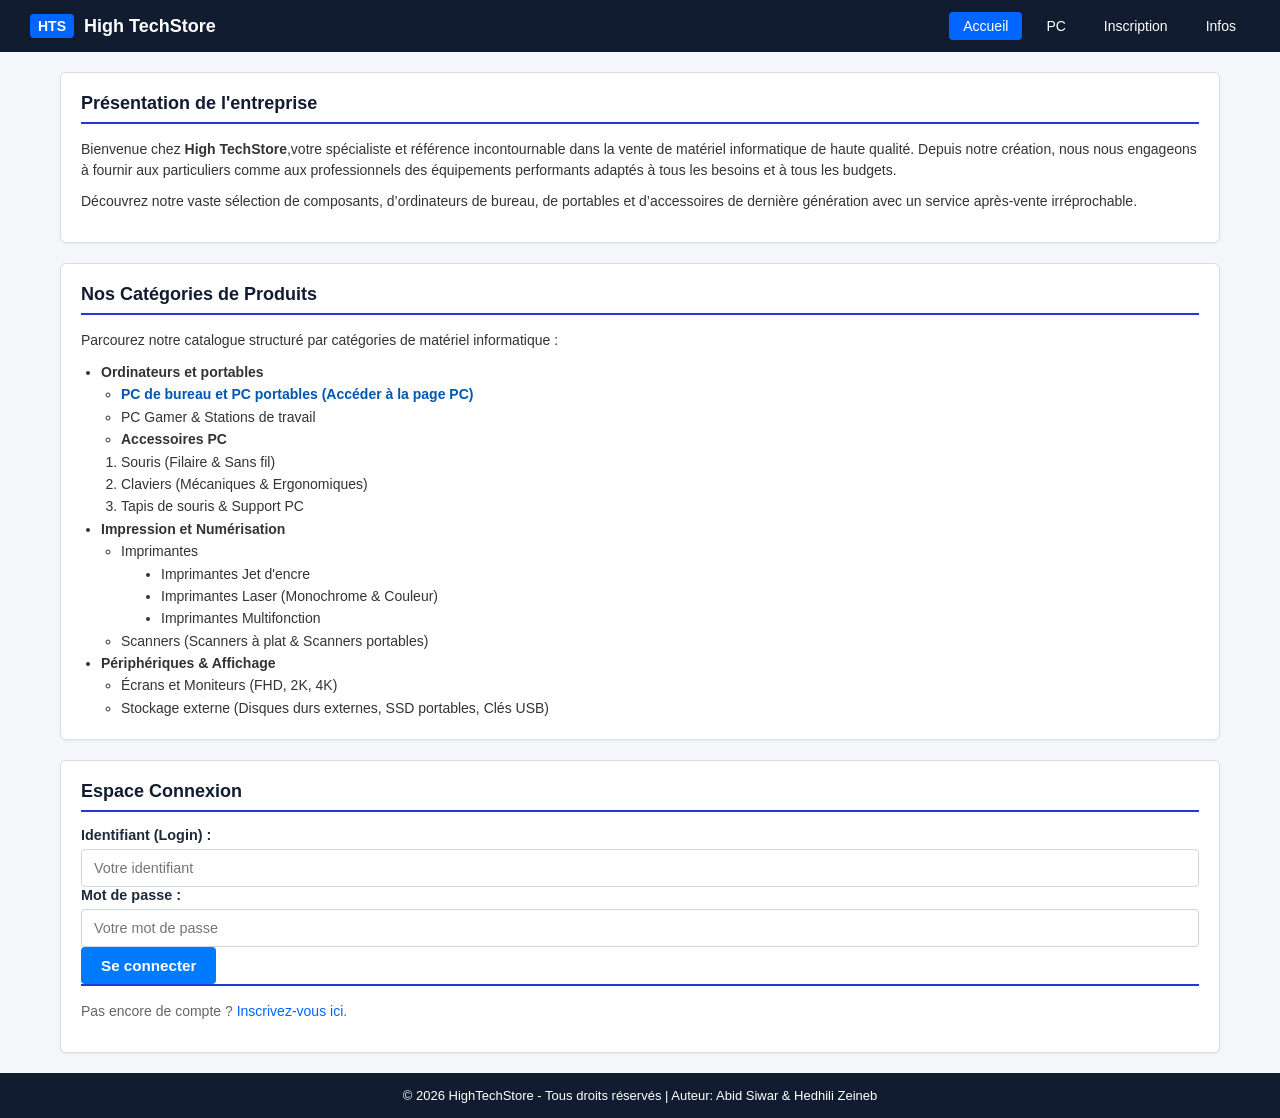
==== index.html @ 5d66ee6f "page index réalisée" ====
<!DOCTYPE html>
<html lang="en">
  <head>
    <meta charset="UTF-8" />
    <meta name="viewport" content="width=device-width, initial-scale=1.0" />
    <link rel="stylesheet" href="style1.css" />
    <title>HighTechStore</title>
  </head>

  <body>
    <header class="header">
      <div class="containerlogo">
        <span class="logo">HTS</span>
        <span class="title">High TechStore</span>
      </div>
      <nav class="nav">
        <a href="index.html" class="active">Accueil</a>
        <a href="./pc.html">PC</a>
        <a href="./inscription.html">Inscription</a>
        <a href="./infos.html">Infos</a>
      </nav>
    </header>
    <main class="container">
      <div class="partie1">
        <section class="card">
          <h2>Présentation de l'entreprise</h2>
          <hr />
          <p>
            Bienvenue chez <strong>High TechStore</strong>,votre spécialiste et
            référence incontournable dans la vente de matériel informatique de
            haute qualité. Depuis notre création, nous nous engageons à fournir
            aux particuliers comme aux professionnels des équipements
            performants adaptés à tous les besoins et à tous les budgets.
          </p>
          <p>
            Découvrez notre vaste sélection de composants, d’ordinateurs de
            bureau, de portables et d’accessoires de dernière génération avec un
            service après-vente irréprochable.
          </p>
        </section>
        <section class="card">
          <h2>Nos Catégories de Produits</h2>
          <hr />
          <p>
            Parcourez notre catalogue structuré par catégories de matériel
            informatique :
          </p>
          <ul class="liste1">
            <li>
              <strong>Ordinateurs et portables</strong>
              <ul class="liste2">
                <li>
                  <a href="./pc.html"
                    ><strong
                      >PC de bureau et PC portables (Accéder à la page
                      PC)</strong
                    ></a
                  >
                </li>
                <li>PC Gamer & Stations de travail</li>
                <li>
                  <strong>Accessoires PC</strong>
                  <ol type="1">
                    <li>Souris (Filaire & Sans fil)</li>
                    <li>Claviers (Mécaniques & Ergonomiques)</li>
                    <li>Tapis de souris & Support PC</li>
                  </ol>
                </li>
              </ul>
            </li>
            <li>
              <strong>Impression et Numérisation</strong>
              <ul>
                <li>
                  Imprimantes
                  <ul>
                    <li class="listI">Imprimantes Jet d'encre</li>
                    <li class="listI">
                      Imprimantes Laser (Monochrome & Couleur)
                    </li>
                    <li class="listI">Imprimantes Multifonction</li>
                  </ul>
                </li>
                <li>Scanners (Scanners à plat & Scanners portables)</li>
              </ul>
            </li>
            <li>
              <strong>Périphériques & Affichage</strong>
              <ul>
                <li>Écrans et Moniteurs (FHD, 2K, 4K)</li>
                <li>
                  Stockage externe (Disques durs externes, SSD portables, Clés
                  USB)
                </li>
              </ul>
            </li>
          </ul>
        </section>
        <aside class="partie2">
          <section class="card">
            <h2 class="page-title">Espace Connexion</h2>
            <hr />
            <form action="#" method="post" class="login-form">
              <div class="form">
                <label for="login">Identifiant (Login) :</label>
                <input
                  type="text"
                  id="login"
                  name="login"
                  placeholder="Votre identifiant"
                />
              </div>
              <div class="form">
                <label for="password">Mot de passe :</label>
                <input
                  type="password"
                  id="password"
                  name="password"
                  placeholder="Votre mot de passe"
                />
              </div>
              <button type="submit" class="button">Se connecter</button>
            </form>
            <hr />
            <p class="loginlink">
              Pas encore de compte ?
              <a href="./inscription.html">Inscrivez-vous ici</a>.
            </p>
          </section>
        </aside>
      </div>
    </main>
    <footer class="footer">
      <p>
        &copy 2026 HighTechStore - Tous droits réservés | Auteur: Abid Siwar &
        Hedhili Zeineb
      </p>
    </footer>
  </body>
</html>
---- style1.css ----
* {
    box-sizing: border-box;
    margin: 0;
    padding: 0;
}

body {
    font-family: Arial, sans-serif;
    background-color: #f4f6f9;
    color: #333;
    display: flex;
    flex-direction: column;
    min-height: 100vh;
}

.header {
    background-color: #111c30;
    color: white;
    display: flex;
    justify-content: space-between;
    align-items: center;
    padding: 12px 30px;
}

.containerlogo {
    display: flex;
    align-items: center;
    gap: 10px;
}

.logo {
    background-color: #0066ff;
    color: white;
    padding: 4px 8px;
    border-radius: 4px;
    font-weight: bold;
    font-size: 14px;
}

.title {
    font-size: 18px;
    font-weight: bold;
}

.nav {
    display: flex;
    gap: 10px;
}
.nav a {
    color: white;
    text-decoration: none;
    padding: 6px 14px;
    border-radius: 4px;
    font-size: 14px;
}

.nav a.active, .nav a:hover {
    background-color: #0066ff;
}
.main-nav a {
    color: white;
    text-decoration: none;
    padding: 6px 14px;
    border-radius: 4px;
    font-size: 14px;
}

.main-nav a.active, .main-nav a:hover {
    background-color: #0066ff;
}

.container {
    display: flex;
    max-width: 1200px;
    width: 100%;
    margin: 20px auto;
    padding: 0 20px;
    gap: 20px;
    flex: 1;
}

.partie1 {
    flex: 2;
    display: flex;
    flex-direction: column;
    gap: 20px;
}

.partie2 {
    flex: 1;
}

.card {
    background: white;
    border: 1px solid #dcdcdc;
    border-radius: 6px;
    padding: 20px;
    box-shadow: 0 1px 3px rgba(0,0,0,0.05);
}

.card h2 {
    font-size: 18px;
    color: #111c30;
    margin-bottom: 8px;
}
.card hr {
    border: none;
    border-top: 2px solid #2736d6;
    margin-bottom: 15px;
}

.card p {
    font-size: 14px;
    line-height: 1.5;
    margin-bottom: 10px;
}


.liste1 {
    margin-left: 20px;
    font-size: 14px;
    line-height: 1.6;
}

.liste1 ul {
    margin-left: 20px;
    list-style-type: circle;
}
.listI{
    margin-left: 20px;
    list-style-type: disc;

}


.liste1 a {
    color: #0056b3;
    text-decoration: none;
}

.liste1 a:hover {
    text-decoration: underline;
}
.form {
    display: flex;
    flex-direction: column;
    gap: 6px;
}
.form label {
    font-weight: bold;
    font-size: 0.9rem;
    color: #1e293b;
}
.form input {
    padding: 10px 12px;
    border: 1px solid #cbd5e1;
    border-radius: 4px;
    font-size: 0.9rem;
    outline: none;
}
.form input:focus {
    border-color: #007bff;
}
.button {
   background-color: #007bff;
    color: #fff;
    border: none;
    padding: 10px 20px;
    border-radius: 4px;
    font-weight: bold;
    cursor: pointer;
    align-self: flex-start;
    font-size: 0.95rem;
}

.button:hover {
    background-color: #0052cc;
}

.loginlink {
    font-size: 12px;
    margin-top: 15px;
    text-align: left;
    color: #666;
}
.loginlink a {
    color: #0066ff;
    text-decoration: none;
}

.loginlink a:hover {
    text-decoration: underline;
}

.footer {
    background-color: #111c30;
    color: white;
    text-align: center;
    padding: 15px;
    font-size: 13px;
    margin-top: auto;
}
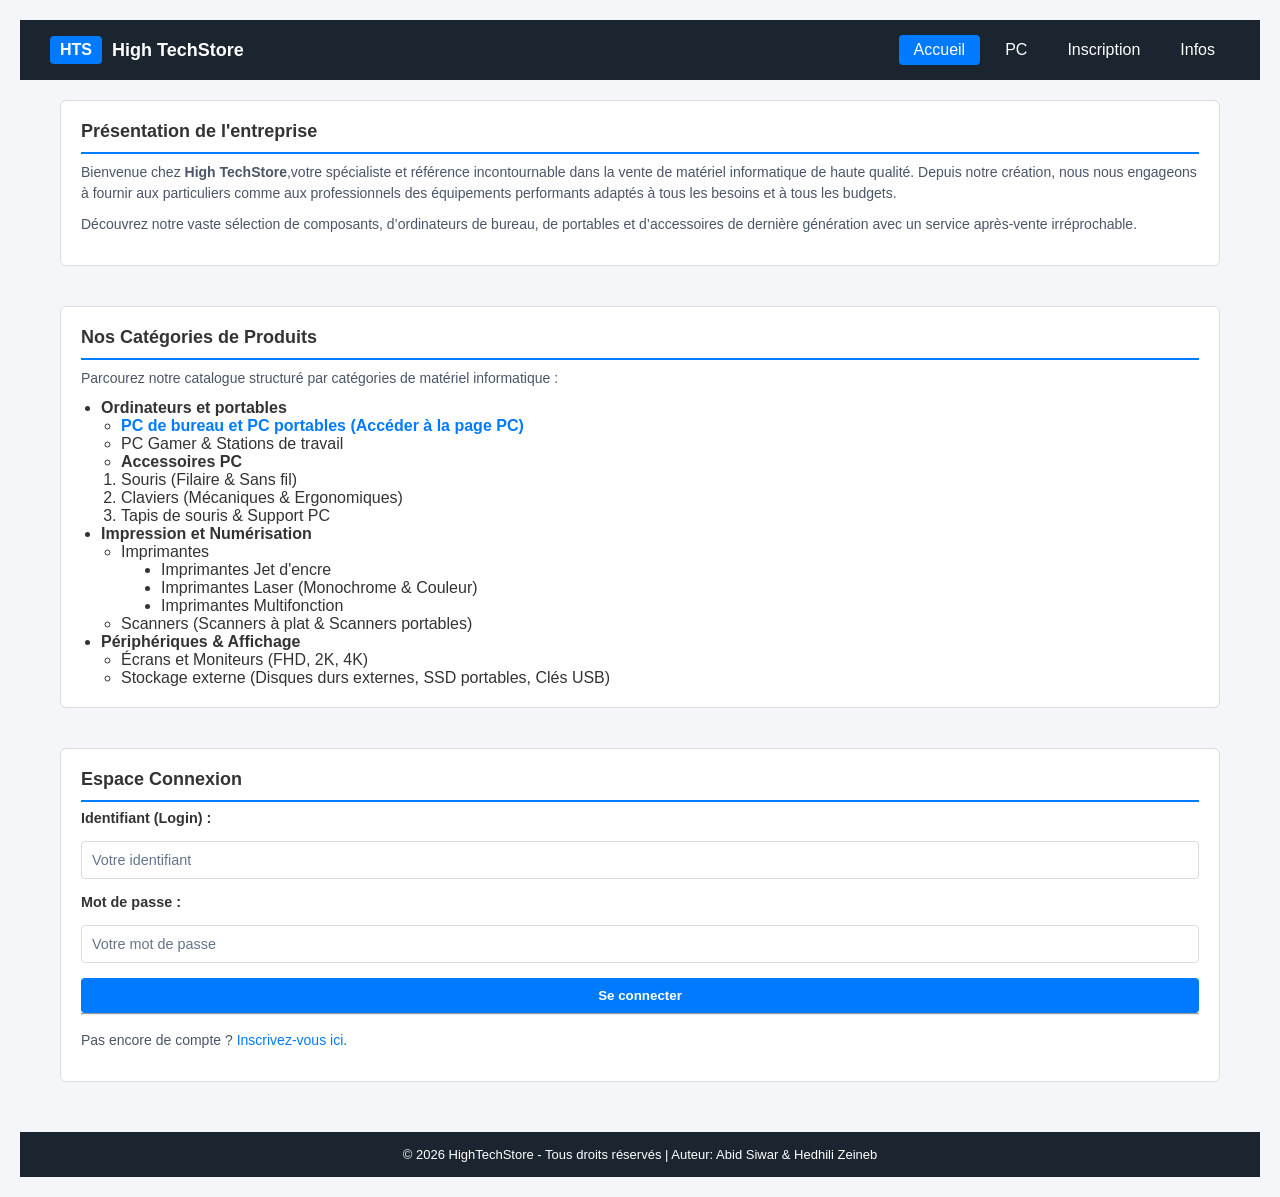
==== commit be1aecb7: "page infos updated" ====
--- a/index.html
+++ b/index.html
@@ -3,7 +3,7 @@
   <head>
     <meta charset="UTF-8" />
     <meta name="viewport" content="width=device-width, initial-scale=1.0" />
-    <link rel="stylesheet" href="style1.css" />
+    <link rel="stylesheet" href="./style/style.css" />
     <title>HighTechStore</title>
   </head>
 
@@ -20,11 +20,10 @@
         <a href="./infos.html">Infos</a>
       </nav>
     </header>
-    <main class="container">
+    <main class="container index-layout">
       <div class="partie1">
         <section class="card">
           <h2>Présentation de l'entreprise</h2>
-          <hr />
           <p>
             Bienvenue chez <strong>High TechStore</strong>,votre spécialiste et
             référence incontournable dans la vente de matériel informatique de
@@ -40,7 +39,6 @@
         </section>
         <section class="card">
           <h2>Nos Catégories de Produits</h2>
-          <hr />
           <p>
             Parcourez notre catalogue structuré par catégories de matériel
             informatique :
@@ -96,10 +94,10 @@
             </li>
           </ul>
         </section>
+      </div>
         <aside class="partie2">
           <section class="card">
             <h2 class="page-title">Espace Connexion</h2>
-            <hr />
             <form action="#" method="post" class="login-form">
               <div class="form">
                 <label for="login">Identifiant (Login) :</label>
@@ -119,7 +117,7 @@
                   placeholder="Votre mot de passe"
                 />
               </div>
-              <button type="submit" class="button">Se connecter</button>
+              <button type="submit" class="button btn-full">Se connecter</button>
             </form>
             <hr />
             <p class="loginlink">
@@ -132,7 +130,7 @@
     </main>
     <footer class="footer">
       <p>
-        &copy 2026 HighTechStore - Tous droits réservés | Auteur: Abid Siwar &
+        &copy; 2026 HighTechStore - Tous droits réservés | Auteur: Abid Siwar &
         Hedhili Zeineb
       </p>
     </footer>
--- a/style/style.css
+++ b/style/style.css
@@ -0,0 +1,414 @@
+:root{
+    --primary-color: #007bff; 
+    --primary-hover: #0056b3;
+  --dark-header: #1a252f;
+  --dark-nav: #2c3e50;
+  --dark-sub-header: #34495e;
+  --bg-body: #f4f6f9;
+  --bg-card: #ffffff;
+  --bg-search: #e9ecef;
+  --bg-placeholder: #e2e8f0;
+  --text-primary: #333333;
+  --text-muted: #4a5568;
+  --text-light: #ffffff;
+  --text-placeholder: #64748b;
+  --text-price: #d9534f;
+  --border-color: #dddddd;
+  --border-table: #cccccc;
+  --border-placeholder: #cbd5e1;
+}
+*{
+    box-sizing: border-box;
+    padding: 0;
+    margin: 0;
+}
+body {
+    background-color: var(--bg-body);
+    font-family: Arial, sans-serif;
+    color: var(--text-primary);
+    padding: 20px;
+}
+.header {
+    background-color: var(--dark-header);
+    color: var(--text-light);
+    display: flex;
+    flex-direction: column;
+    align-items: center;
+    padding: 15px 30px;
+    gap: 15px;
+  }
+.containerlogo {
+    display: flex;
+    align-items: center;
+    gap: 10px;
+  }
+.logo {
+    background-color: var(--primary-color);
+    color: var(--text-light);
+    padding: 5px 10px;
+    border-radius: 4px;
+    font-weight: bold;
+  }
+.nav {
+    display: flex;
+    flex-wrap: wrap;
+    justify-content: center;
+    gap: 10px;
+}
+.nav a.active, .nav a:hover {
+    background-color: var(--primary-color);
+  }
+  
+.nav a {
+    color: var(--text-light);
+    text-decoration: none;
+    padding: 6px 15px;
+    border-radius: 4px;
+  } 
+.footer {
+    background-color: var(--dark-header);
+    color: var(--text-light);
+    text-align: center;
+    padding: 15px;
+    font-size: 13px;
+    margin-top: 30px;
+  }
+@media (min-width: 768px) {
+    .header {
+      flex-direction: row;
+      justify-content: space-between;
+    }
+  } 
+.container {
+    max-width: 1100px;
+    margin: 20px auto;
+    padding: 0 20px;
+  }
+.card {
+    background-color: var(--bg-card);
+    border: 1px solid var(--border-color);
+    border-radius: 6px;
+    padding: 20px;
+    margin-bottom: 20px;
+  }
+h2 {
+    font-size: 1.2rem;
+    color: var(--text-primary);
+    margin-bottom: 15px;
+    padding-bottom: 10px;
+    border-bottom: 2px solid var(--primary-color);
+  }
+.index-layout {
+    display: grid;
+    grid-template-columns: 1fr;
+    gap: 20px;
+  }
+@media (min-width: 768px) {
+    .index-layout {
+      grid-template-columns: 2fr 1fr;
+    }
+  }
+form{
+    display: grid;
+    grid-template-columns: 1fr;
+    gap: 15px;
+}
+.info{
+    display: flex;
+    flex-direction: column;
+    gap: 5px;
+}
+.info label{
+    font-size: 0.9rem;
+    font-weight: bold;
+}
+.info input,.info select ,.info textarea{
+    padding: 8px 10px;
+    border: 1px solid var(--border-color);
+    border-radius: 4px;
+    font-family: inherit;
+}
+.info input:focus,.info select:focus ,.info textarea:focus{
+    border-color: var(--primary-color);
+    outline: none;
+}
+::placeholder {
+    color: var(--text-placeholder);
+  }
+.lab{
+    display: flex;
+    align-items: center;
+    gap: 15px;
+    height: 100%;
+}
+.sex{
+    display: flex;
+    gap: 15px;
+    align-items: center;
+    height: 100%;
+    padding-top: 8px;
+}
+.rmq{
+    grid-column: 1/-1;
+}
+.btn{
+    color: var(--text-light);
+    background-color: var(--primary-color);
+    padding: 10px 20px;
+    border: none;
+    border-radius: 4px;
+    font-size: 1rem;
+    font-weight: bold;
+    cursor: pointer;
+}
+.btn2{
+    grid-column: 1/-1;
+}
+.btn:hover {
+    background-color: var(--primary-hover);
+  }
+@media (min-width: 768px) {
+    .form-grid { grid-template-columns: repeat(3, 1fr); }
+  }
+.glo{
+    margin: 0;
+}
+.glo dt{
+    font-weight: bold;
+    color: var(--primary-color); 
+    background-color: var(--bg-search);
+    padding: 8px 12px;
+    margin-top: 15px;
+    margin-bottom: 5px;
+    border-left: 4px solid var(--primary-color);
+}
+.glo dd{
+    padding: 5px 12px;
+    color: var(--text-muted);
+    font-size: 0.95rem;
+}
+.tab{
+    width: 100%;
+    overflow-x: auto;
+}
+.plan{
+    width: 100%;
+    border-collapse: collapse;
+    text-align: center;
+    font-size: 0.9rem;
+}
+.plan th,.plan td{
+    border: 1px solid var(--border-table);
+    padding: 12px 5px;
+}
+.plan .main{
+    background-color: var(--dark-header);
+    color: var(--text-light);
+    font-size: 1rem;
+    letter-spacing: 1px;
+}
+.plan .vide{
+    background-color: var(--bg-card);
+}
+.plan .side{
+    background-color: var(--dark-sub-header);
+    color: var(--text-light);
+    vertical-align: middle;
+}
+.lab{
+    display: flex;
+    align-items: center;
+    gap: 15px;
+    height: 100%;
+}
+
+.plan .lab{
+    font-weight: normal;
+    color: var(--text-primary);
+    background-color: var(--bg-card);
+}
+.plan thead tr:nth-child(2) th {
+    background-color: var(--bg-search); 
+    font-weight: normal; 
+    color: var(--text-primary);
+}
+@media(max-width: 600px){
+    .plan{
+        font-size: 0.75rem;
+    }
+    .plan th,.plan td{
+        padding: 6px 3px;
+    }
+}
+.title {
+    font-size: 18px;
+    font-weight: bold;
+}
+.main-nav a {
+    color: white;
+    text-decoration: none;
+    padding: 6px 14px;
+    border-radius: 4px;
+    font-size: 14px;
+}
+
+.main-nav a.active, .main-nav a:hover {
+    background-color: #0066ff;
+}
+
+.container {
+    display: grid;
+    grid-template-columns: 1fr;
+    max-width: 1200px;
+    width: 100%;
+    margin: 20px auto;
+    padding: 0 20px;
+    gap: 20px;
+}
+.partie1 {
+    display: flex;
+    flex-direction: column;
+    gap: 20px;
+}
+
+.partie2 {
+    flex: 1;
+}
+.card {
+    background-color: var(--bg-card);
+    border: 1px solid var(--border-color);
+    border-radius: 6px;
+    padding: 20px;
+}
+.card h2 {
+    font-size: 18px;
+    color: var(--text-primary);
+    margin-bottom: 8px;
+}
+.card p {
+    font-size: 14px;
+    line-height: 1.5;
+    margin-bottom: 10px;
+    color: var(--text-muted);
+}
+.liste1 {
+    margin-left: 20px;
+}
+.liste1 ul {
+    margin-left: 20px;
+    list-style-type: circle;
+}
+.listI{
+    margin-left: 20px;
+    list-style-type: disc;
+
+}
+.liste1 a {
+    color: var(--primary-color);
+    text-decoration: none;
+}
+.liste1 a:hover {
+    text-decoration: underline;
+}
+.form {
+    display: flex;
+    flex-direction: column;
+    gap: 15px;
+}
+.form label {
+    font-weight: bold;
+    font-size: 0.9rem;
+}
+.form input {
+    padding: 10px;
+    border: 1px solid var(--border-color);
+    border-radius: 4px;
+    font-size: 0.9rem;
+}
+.form input:focus {
+    border-color: var(--primary-color);
+    outline: none;
+}
+
+.button {
+    background-color: var(--primary-color);
+    color: var(--text-light);
+    border: none;
+    padding: 10px 20px;
+    border-radius: 4px;
+    font-weight: bold;
+    cursor: pointer;
+}
+.button:hover {
+    background-color: var(--primary-hover);
+}
+.btn-full { width: 100%; }
+.seatch-bar{
+    display: flex;
+    flex-direction: column;
+    gap: 15px;
+    background-color: var(--bg-search);
+    padding: 15px;
+    border: 1px solid var(--border-color);
+    border-radius: 4px;
+    margin-bottom: 20px;
+}
+.group { 
+    display: flex; 
+    flex-direction: column; 
+    gap: 5px; }
+.group label { 
+    font-size: 0.9rem; 
+    font-weight: bold; }
+.group input, .group select { 
+    padding: 8px; 
+    border: 1px solid var(--border-color); 
+    border-radius: 4px; }
+.table-responsive { 
+    overflow-x: auto; }
+table { 
+    width: 100%; 
+    border-collapse: collapse; 
+    background-color: var(--bg-card); }
+th, td { 
+    border: 1px solid var(--border-table); 
+    padding: 12px; 
+    text-align: left; }
+th { 
+    background-color: var(--dark-header); 
+    color: var(--text-light); }
+.img-placeholder {
+    background-color: var(--bg-placeholder);
+    border: 1px dashed var(--border-placeholder);
+    color: var(--text-placeholder);
+    text-align: center;
+    padding: 30px 10px;
+    font-size: 0.8rem;
+    border-radius: 4px;
+}
+.price{
+    color: var(--text-price);
+    font-weight: bold;
+}
+.desc{
+    margin-left: 15px;
+    font-size: 0.9rem;
+}
+@media (min-width: 768px) {
+    .search-bar { flex-direction: row; 
+        align-items: flex-end; }
+    .search-bar .group { flex: 1; }
+  }
+.loginlink {
+    font-size: 12px;
+    margin-top: 15px;
+    text-align: left;
+    color: var(--text-muted);
+}
+.loginlink a {
+    color: var(--primary-color);
+    text-decoration: none;
+}
+.loginlink a:hover {
+    text-decoration: underline;
+}
